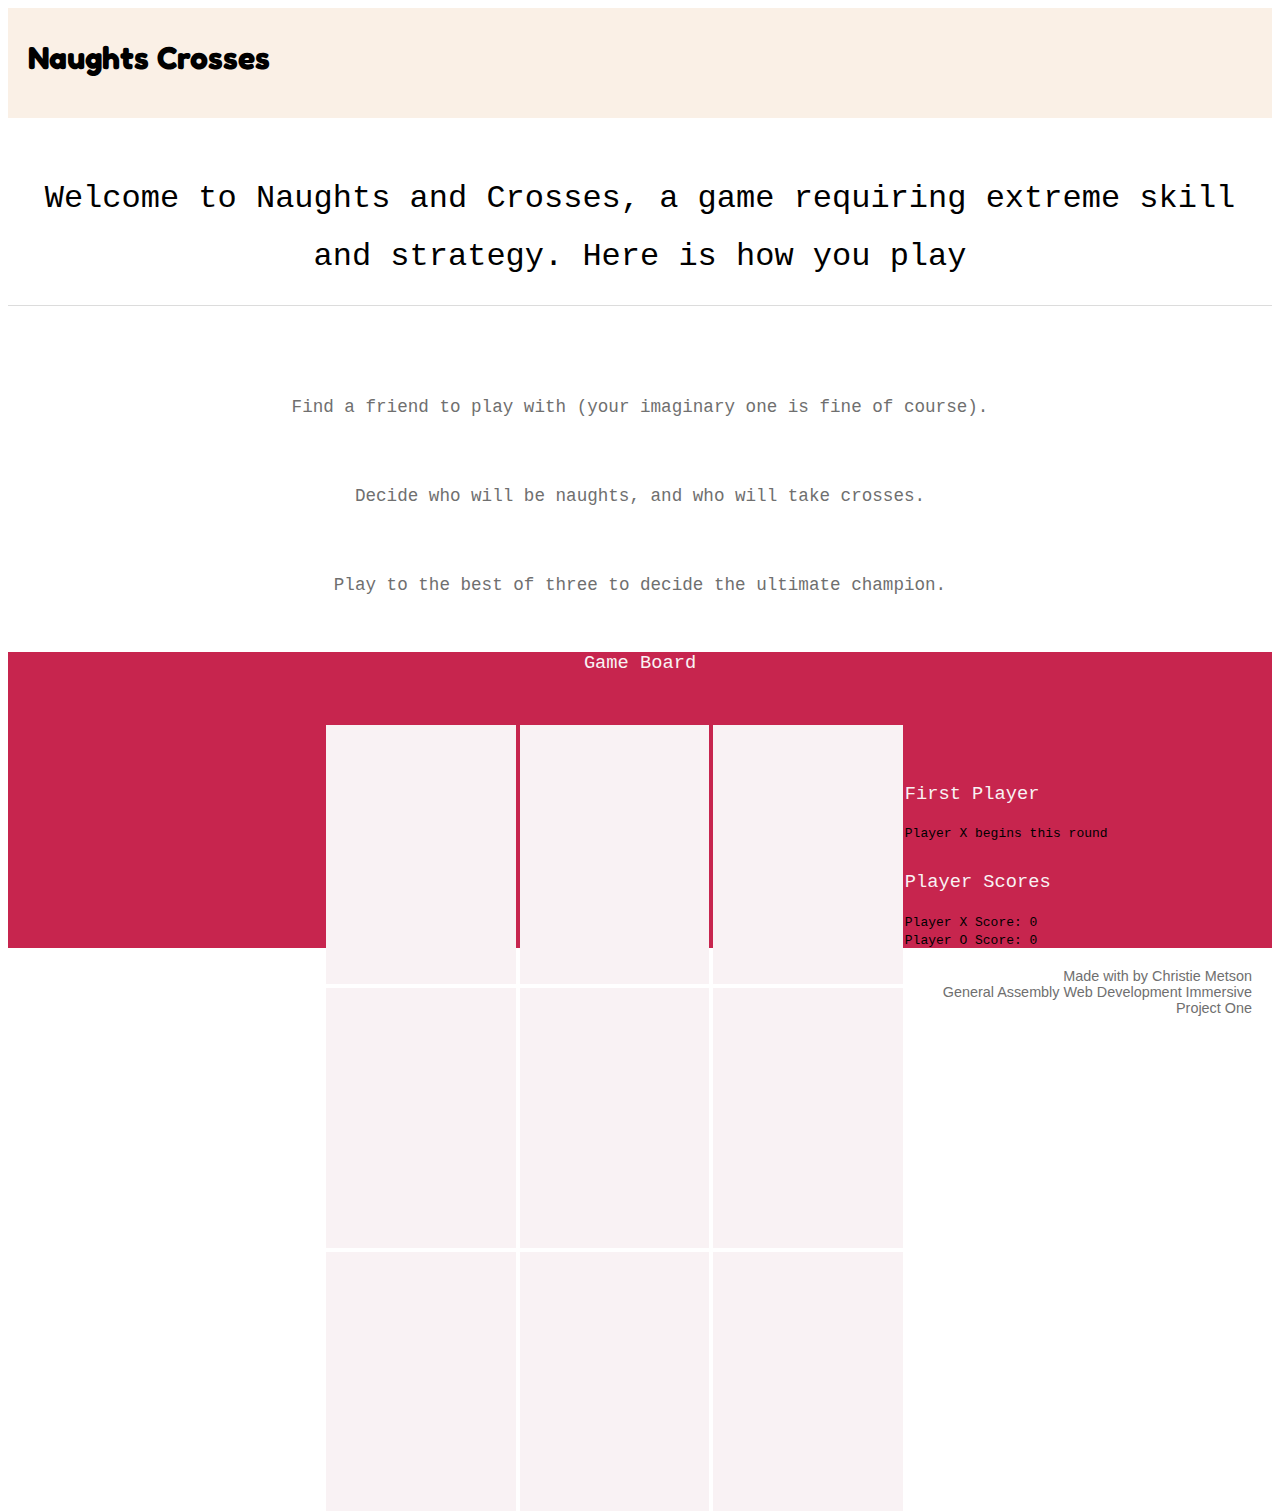
==== index.html @ d8d710c1 "styled the UI" ====
<!DOCTYPE html>
<html lang="en">
<head>
  <meta charset="UTF-8">
  <link rel="stylesheet" href="https://maxcdn.bootstrapcdn.com/bootstrap/3.3.6/css/bootstrap.min.css" integrity="sha384-1q8mTJOASx8j1Au+a5WDVnPi2lkFfwwEAa8hDDdjZlpLegxhjVME1fgjWPGmkzs7" crossorigin="anonymous">
  <link rel="stylesheet" href="naughts.css" media="screen" title="no title" charset="utf-8">
  <link href='https://fonts.googleapis.com/css?family=Fredoka+One' rel='stylesheet' type='text/css'>
  <title>Naughts and Crosses</title>
</head>
<body id="bootstrap-overrides">

  <header class="page-header">
    <h1>Naughts <span class="glyphicon glyphicon-asterisk"> </span> Crosses<br>
  </header>

  <div class="container-fluid hero-small">
    <p class="hero">Welcome to Naughts and Crosses, a game requiring extreme skill and strategy. Here is how you play</p>
      <div class="row top-section">
        <div class="col-sm-4 help">
          <span class="glyphicon glyphicon-heart love"></span>
          <p class="helper-text">Find a friend to play with (your imaginary one is fine of course).</p>
        </div>
        <div class="col-sm-4 help">
          <span class="glyphicon glyphicon-hand-right love"></span>
          <p class="helper-text">Decide who will be naughts, and who will take crosses.</p>
        </div>
        <div class="col-sm-4 help">
          <span class="glyphicon glyphicon-certificate love"></span>
          <p class="helper-text">Play to the best of three to decide the ultimate champion.</p>
        </div>
      </div>
  </div>


<div class="container-fluid play-box">
  <div class="row">

    <div class="col-sm-8">
      <h3 class="title">Game Board</h3>
      <div id="game-board">
        <div class="row top-row">
          <div class="col" id="0"></div>
          <div class="col" id="1"></div>
          <div class="col" id="2"></div>
        </div>
        <div class="row middle-row">
          <div class="col" id="3"></div>
          <div class="col" id="4"></div>
          <div class="col" id="5"></div>
        </div>
        <div class="row bottom-row">
          <div class="col" id="6"></div>
          <div class="col" id="7"></div>
          <div class="col" id="8"></div>
        </div>
      </div>
    </div>

    <div class="col-sm-4 small-drop">
      <div class="player-scores">
        <h3 class="smaller-screen scoring-font">First Player</h3>
        <code id="starter"></code>
        <h3>Player Scores</h3>
        <code>Player X Score:<span id="player-X"></span></code><br>
        <code>Player O Score:<span id="player-O"></span></code>
      </div>
    </div>

  </div>
</div>

<footer>
  <p>
    Made with <span class="glyphicon glyphicon-heart"></span> by Christie Metson
  </p>
  <p>
    <span class="glyphicon glyphicon-console"></span>
    General Assembly Web Development Immersive Project One
  </p>
</footer>

<script src="naughts.js" charset="utf-8"></script>
</body>
</html>
---- naughts.css ----
#bootstrap-overrides header {
  margin-top: 0;
  margin-bottom: 0;
  background-color: linen;
  padding-left: 20px;
  height: 110px;
}

#bootstrap-overrides h1 {
  margin-top: 0;
  padding-top: 30px;
  font-family: 'Fredoka One', cursive;
}

#bootstrap-overrides h3 {
  font-family: "Lucida Console", Monaco, monospace;
  font-weight: 300;
  margin-top: 30px;
}

.hero {
  font-family: "Lucida Console", Monaco, monospace;
  font-weight: 300;
  font-size: 2em;
  text-align: center;
  color: black;
  padding: 20px;
  border-bottom: 1px solid gainsboro;
}

.top-section {
  padding-top: 16px;
}

.helper-text {
  font-size: 1.1em;
  text-align: center;
  font-weight: 100;
  padding: 20px;
  font-family: "Lucida Console", Monaco, monospace;
}

.play-box {
  background-color: #c7254e;
}

.love {
  color: #c7254e;
  font-size: 3em;
  display:block;
  text-align: center;
  vertical-align: bottom;
}

p {
  font-size: 1.3em;
  font-family: "Open Sans", "Helvetica Neue", Helvetica, Arial, sans-serif;
  color: grey;
  /*padding: 20px;*/
  color: #6f6f6f;
  font-weight: 200;
  line-height: 1.8;
}

#game-board {
  display: block;
  max-width: 50%;
  margin: 0 auto;
  vertical-align: middle;
  color: #c7254e;
  font-family: "Lucida Console", Monaco, monospace;
}

.title {
  text-align: center;
  color: #f9f2f4;
}

.col {
  height: 70px;
  float: left;
  display: inline-block;
  width: 30%;
  padding-bottom: 15%;
  padding-top: 15%;
  margin: 2px;
  background-color: #f9f2f4;
  text-align: center;
}

.top-row {
  padding-top: 30px;
  margin: 0 auto;
}

.middle-row {
  margin: 0 auto;
}

.bottom-row {
  padding-bottom: 30px;
  margin: 0 auto;
}

.player-scores h3 {
  color: #f9f2f4;
}


/*Tablets*/
@media (max-width: 761px) {
  .player-scores {
    text-align: center;
    padding: 20px;
    padding-top: 0;
  }
}

/*Up to iPhone 6+*/
@media (max-width: 414px) {
  #bootstrap-overrides h1 {
    padding: 20px;
    text-align: center;
  }

  .hero-small p {
    font-size: 1em;
    font-weight: 300;
    padding: 5px;
  }
  .love {
    display: none;
  }
  .small-drop {
    padding: 0;
    bottom: 0;
  }
  .smaller-screen {
    border-top: 1px solid #f9f2f4;
    line-height: 2;
  }
}

footer {
  margin: 20px
}

footer p {
  text-align: right;
  padding: 0;
  margin: 0;
  font-size: .9em;
  line-height: normal;
}
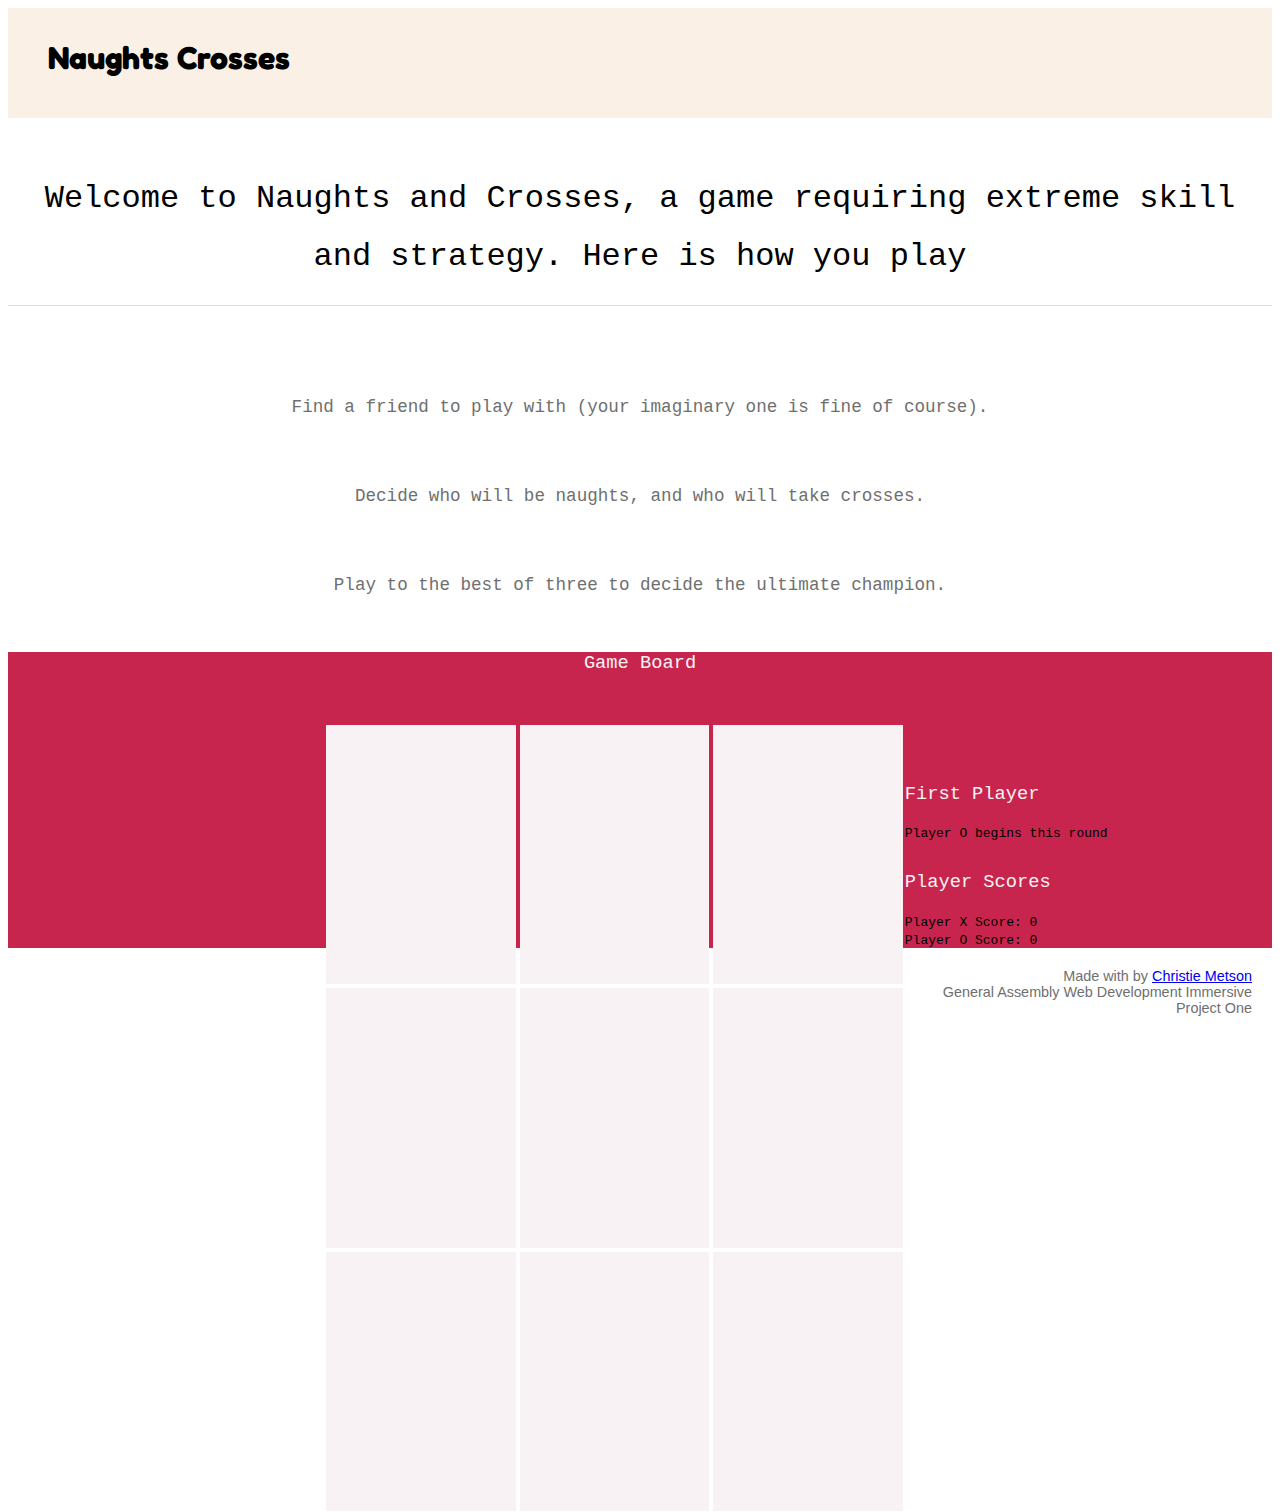
==== commit 2e0ea313: "fixed up winner function that wasn't working and refactored a bit" ====
--- a/index.html
+++ b/index.html
@@ -36,11 +36,12 @@
   <div class="row">
 
     <div class="col-sm-8">
-      <h3 class="title">Game Board</h3>
+      <h3 class="title">Game Board <span class="glyphicon glyphicon-king
+"></span></h3>
       <div id="game-board">
         <div class="row top-row">
-          <div class="col" id="0"></div>
-          <div class="col" id="1"></div>
+          <div class="col"><span id="0"></span></div>
+          <div class="col"><span id="1"></span></div>
           <div class="col" id="2"></div>
         </div>
         <div class="row middle-row">
@@ -71,7 +72,7 @@
 
 <footer>
   <p>
-    Made with <span class="glyphicon glyphicon-heart"></span> by Christie Metson
+    Made with <span class="glyphicon glyphicon-heart"></span> by <a href="https://github.com/christiearcus" target="_blank">Christie Metson</a>
   </p>
   <p>
     <span class="glyphicon glyphicon-console"></span>
--- a/naughts.css
+++ b/naughts.css
@@ -9,6 +9,7 @@
 #bootstrap-overrides h1 {
   margin-top: 0;
   padding-top: 30px;
+  padding-left: 20px;
   font-family: 'Fredoka One', cursive;
 }
 
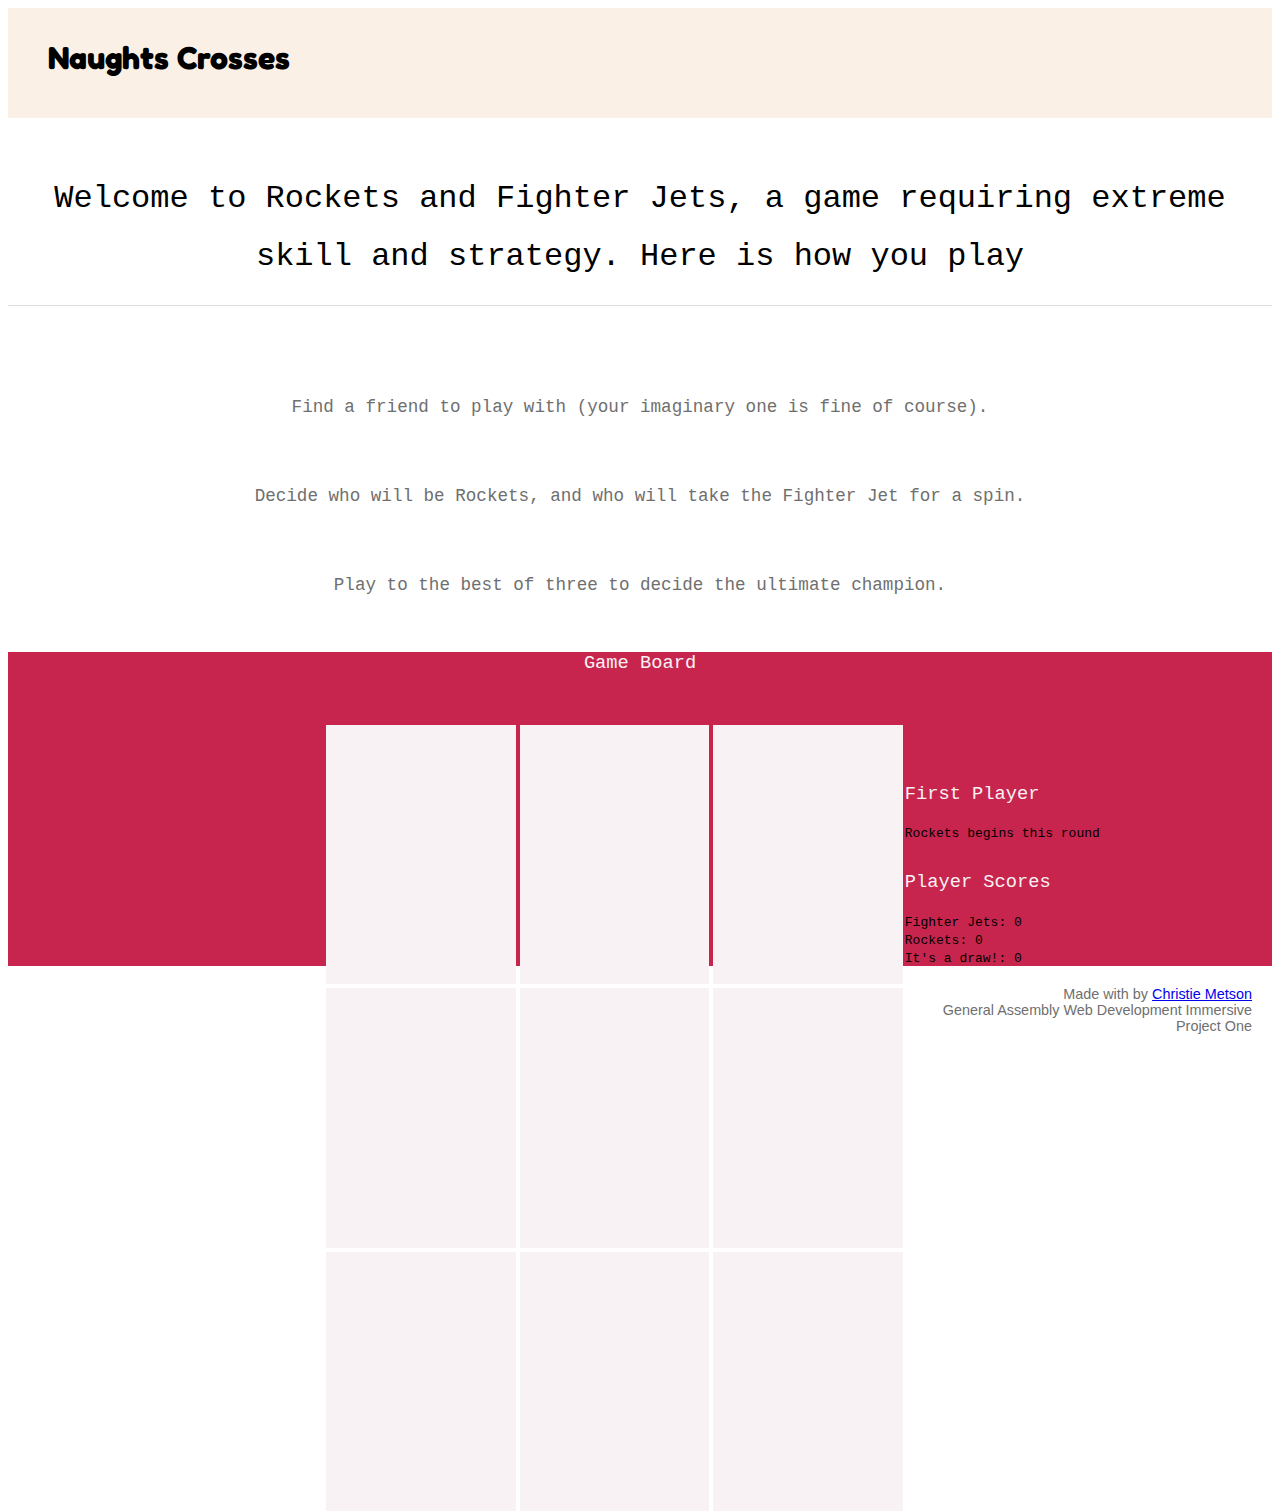
==== commit f867292d: "fixed bugs with winner function" ====
--- a/index.html
+++ b/index.html
@@ -3,9 +3,10 @@
 <head>
   <meta charset="UTF-8">
   <link rel="stylesheet" href="https://maxcdn.bootstrapcdn.com/bootstrap/3.3.6/css/bootstrap.min.css" integrity="sha384-1q8mTJOASx8j1Au+a5WDVnPi2lkFfwwEAa8hDDdjZlpLegxhjVME1fgjWPGmkzs7" crossorigin="anonymous">
+  <link rel="stylesheet" href="https://maxcdn.bootstrapcdn.com/font-awesome/4.5.0/css/font-awesome.min.css">
   <link rel="stylesheet" href="naughts.css" media="screen" title="no title" charset="utf-8">
   <link href='https://fonts.googleapis.com/css?family=Fredoka+One' rel='stylesheet' type='text/css'>
-  <title>Naughts and Crosses</title>
+  <title>Rockets and Fighter Jets</title>
 </head>
 <body id="bootstrap-overrides">
 
@@ -14,7 +15,7 @@
   </header>
 
   <div class="container-fluid hero-small">
-    <p class="hero">Welcome to Naughts and Crosses, a game requiring extreme skill and strategy. Here is how you play</p>
+    <p class="hero">Welcome to Rockets and Fighter Jets, a game requiring extreme skill and strategy. Here is how you play</p>
       <div class="row top-section">
         <div class="col-sm-4 help">
           <span class="glyphicon glyphicon-heart love"></span>
@@ -22,7 +23,7 @@
         </div>
         <div class="col-sm-4 help">
           <span class="glyphicon glyphicon-hand-right love"></span>
-          <p class="helper-text">Decide who will be naughts, and who will take crosses.</p>
+          <p class="helper-text">Decide who will be Rockets, and who will take the Fighter Jet for a spin.</p>
         </div>
         <div class="col-sm-4 help">
           <span class="glyphicon glyphicon-certificate love"></span>
@@ -40,8 +41,8 @@
 "></span></h3>
       <div id="game-board">
         <div class="row top-row">
-          <div class="col"><span id="0"></span></div>
-          <div class="col"><span id="1"></span></div>
+          <div class="col" id="0"></div>
+          <div class="col" id="1"></div>
           <div class="col" id="2"></div>
         </div>
         <div class="row middle-row">
@@ -62,8 +63,9 @@
         <h3 class="smaller-screen scoring-font">First Player</h3>
         <code id="starter"></code>
         <h3>Player Scores</h3>
-        <code>Player X Score:<span id="player-X"></span></code><br>
-        <code>Player O Score:<span id="player-O"></span></code>
+        <code>Fighter Jets:<span id="player-X"></span></code><br>
+        <code>Rockets:<span id="player-O"></span></code><br>
+        <code>It's a draw!:<span id="draw-counter"></span></code>
       </div>
     </div>
 
--- a/naughts.css
+++ b/naughts.css
@@ -87,6 +87,11 @@
   margin: 2px;
   background-color: #f9f2f4;
   text-align: center;
+  color: cadetblue;
+}
+
+.fa-fighter-jet {
+  color: darksalmon;
 }
 
 .top-row {
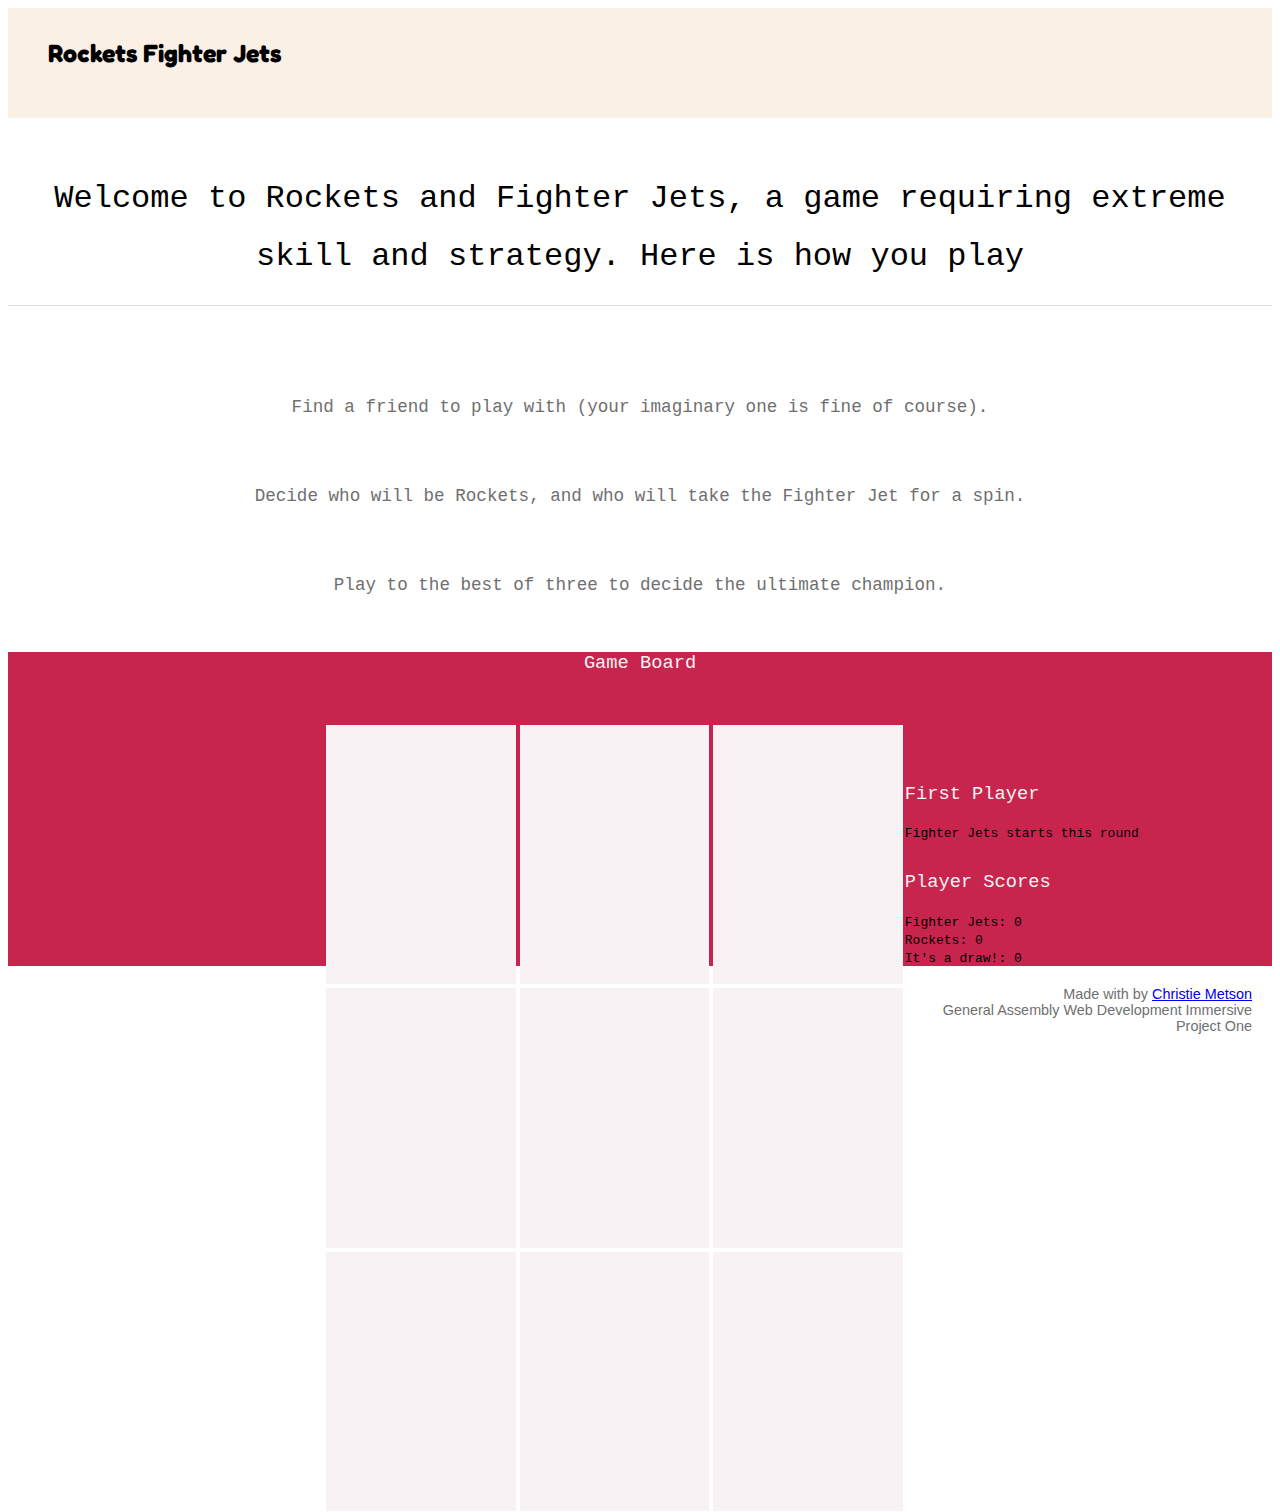
==== commit d735ffe1: "deploying to gh-pages" ====
--- a/index.html
+++ b/index.html
@@ -11,7 +11,7 @@
 <body id="bootstrap-overrides">
 
   <header class="page-header">
-    <h1>Naughts <span class="glyphicon glyphicon-asterisk"> </span> Crosses<br>
+    <h1>Rockets <span class="glyphicon glyphicon-asterisk"> </span> Fighter Jets<br>
   </header>
 
   <div class="container-fluid hero-small">
--- a/naughts.css
+++ b/naughts.css
@@ -11,6 +11,7 @@
   padding-top: 30px;
   padding-left: 20px;
   font-family: 'Fredoka One', cursive;
+  font-size: 25px;
 }
 
 #bootstrap-overrides h3 {
@@ -112,6 +113,10 @@
   color: #f9f2f4;
 }
 
+.code {
+  margin: 10px;
+}
+
 
 /*Tablets*/
 @media (max-width: 761px) {
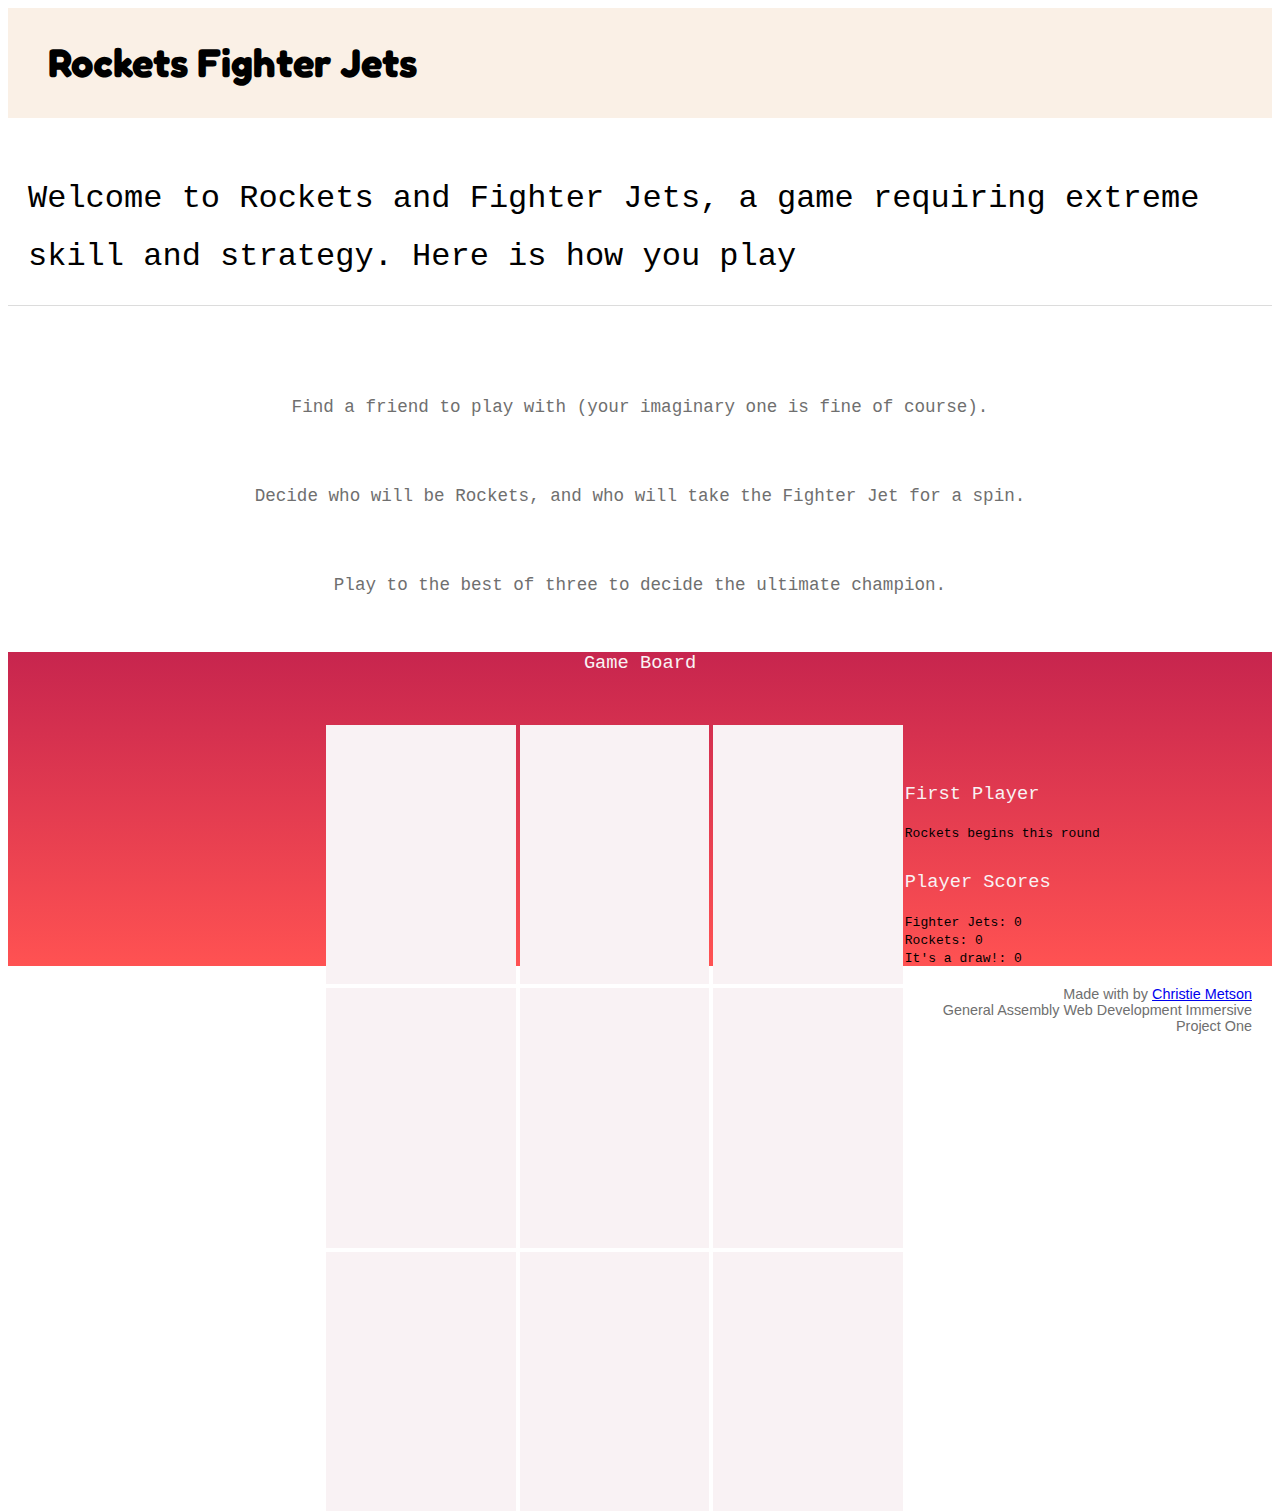
==== commit ea6aa163: "added an end of game alert and gradient to background" ====
--- a/index.html
+++ b/index.html
@@ -2,11 +2,14 @@
 <html lang="en">
 <head>
   <meta charset="UTF-8">
+  <script src="https://ajax.googleapis.com/ajax/libs/jquery/1.12.0/jquery.min.js"></script>
   <link rel="stylesheet" href="https://maxcdn.bootstrapcdn.com/bootstrap/3.3.6/css/bootstrap.min.css" integrity="sha384-1q8mTJOASx8j1Au+a5WDVnPi2lkFfwwEAa8hDDdjZlpLegxhjVME1fgjWPGmkzs7" crossorigin="anonymous">
   <link rel="stylesheet" href="https://maxcdn.bootstrapcdn.com/font-awesome/4.5.0/css/font-awesome.min.css">
+  <script src="https://maxcdn.bootstrapcdn.com/bootstrap/3.3.6/js/bootstrap.min.js" integrity="sha384-0mSbJDEHialfmuBBQP6A4Qrprq5OVfW37PRR3j5ELqxss1yVqOtnepnHVP9aJ7xS" crossorigin="anonymous"></script>
   <link rel="stylesheet" href="naughts.css" media="screen" title="no title" charset="utf-8">
   <link href='https://fonts.googleapis.com/css?family=Fredoka+One' rel='stylesheet' type='text/css'>
   <title>Rockets and Fighter Jets</title>
+  <meta name="viewport" content="width=device-width">
 </head>
 <body id="bootstrap-overrides">
 
@@ -32,8 +35,12 @@
       </div>
   </div>
 
+<div class="container-fluid play-box">
 
-<div class="container-fluid play-box">
+  <div class="toggled-off" id="ultimate-champ" role="alert">
+  <button type="button" class="close" data-dismiss="alert" aria-label="Close"><span aria-hidden="true">&times;</span></button>
+  <strong>Congratulations!</strong> Somebody is the ultimate champion. Click reload to start a new game.</div>
+
   <div class="row">
 
     <div class="col-sm-8">
--- a/naughts.css
+++ b/naughts.css
@@ -11,7 +11,7 @@
   padding-top: 30px;
   padding-left: 20px;
   font-family: 'Fredoka One', cursive;
-  font-size: 25px;
+  font-size: 2.5em;
 }
 
 #bootstrap-overrides h3 {
@@ -23,7 +23,7 @@
 .hero {
   font-family: "Lucida Console", Monaco, monospace;
   font-weight: 300;
-  font-size: 2em;
+  font-size: 2em;*/
   text-align: center;
   color: black;
   padding: 20px;
@@ -40,10 +40,6 @@
   font-weight: 100;
   padding: 20px;
   font-family: "Lucida Console", Monaco, monospace;
-}
-
-.play-box {
-  background-color: #c7254e;
 }
 
 .love {
@@ -73,9 +69,25 @@
   font-family: "Lucida Console", Monaco, monospace;
 }
 
+.play-box {
+  background: #c7254e;
+  background: linear-gradient(#c7254e, #FF5252);
+
+}
+
 .title {
   text-align: center;
   color: #f9f2f4;
+}
+
+.winner-alert {
+  margin-top: 20px;
+  text-align: center;
+  font-family: "Lucida Console", Monaco, monospace;
+}
+
+.toggled-off {
+  display: none;
 }
 
 .col {
@@ -88,6 +100,9 @@
   margin: 2px;
   background-color: #f9f2f4;
   text-align: center;
+}
+
+.fa-rocket {
   color: cadetblue;
 }
 
@@ -128,7 +143,7 @@
 }
 
 /*Up to iPhone 6+*/
-@media (max-width: 414px) {
+@media (max-width: 415px) {
   #bootstrap-overrides h1 {
     padding: 20px;
     text-align: center;
@@ -153,7 +168,7 @@
 }
 
 footer {
-  margin: 20px
+  margin: 20px;
 }
 
 footer p {
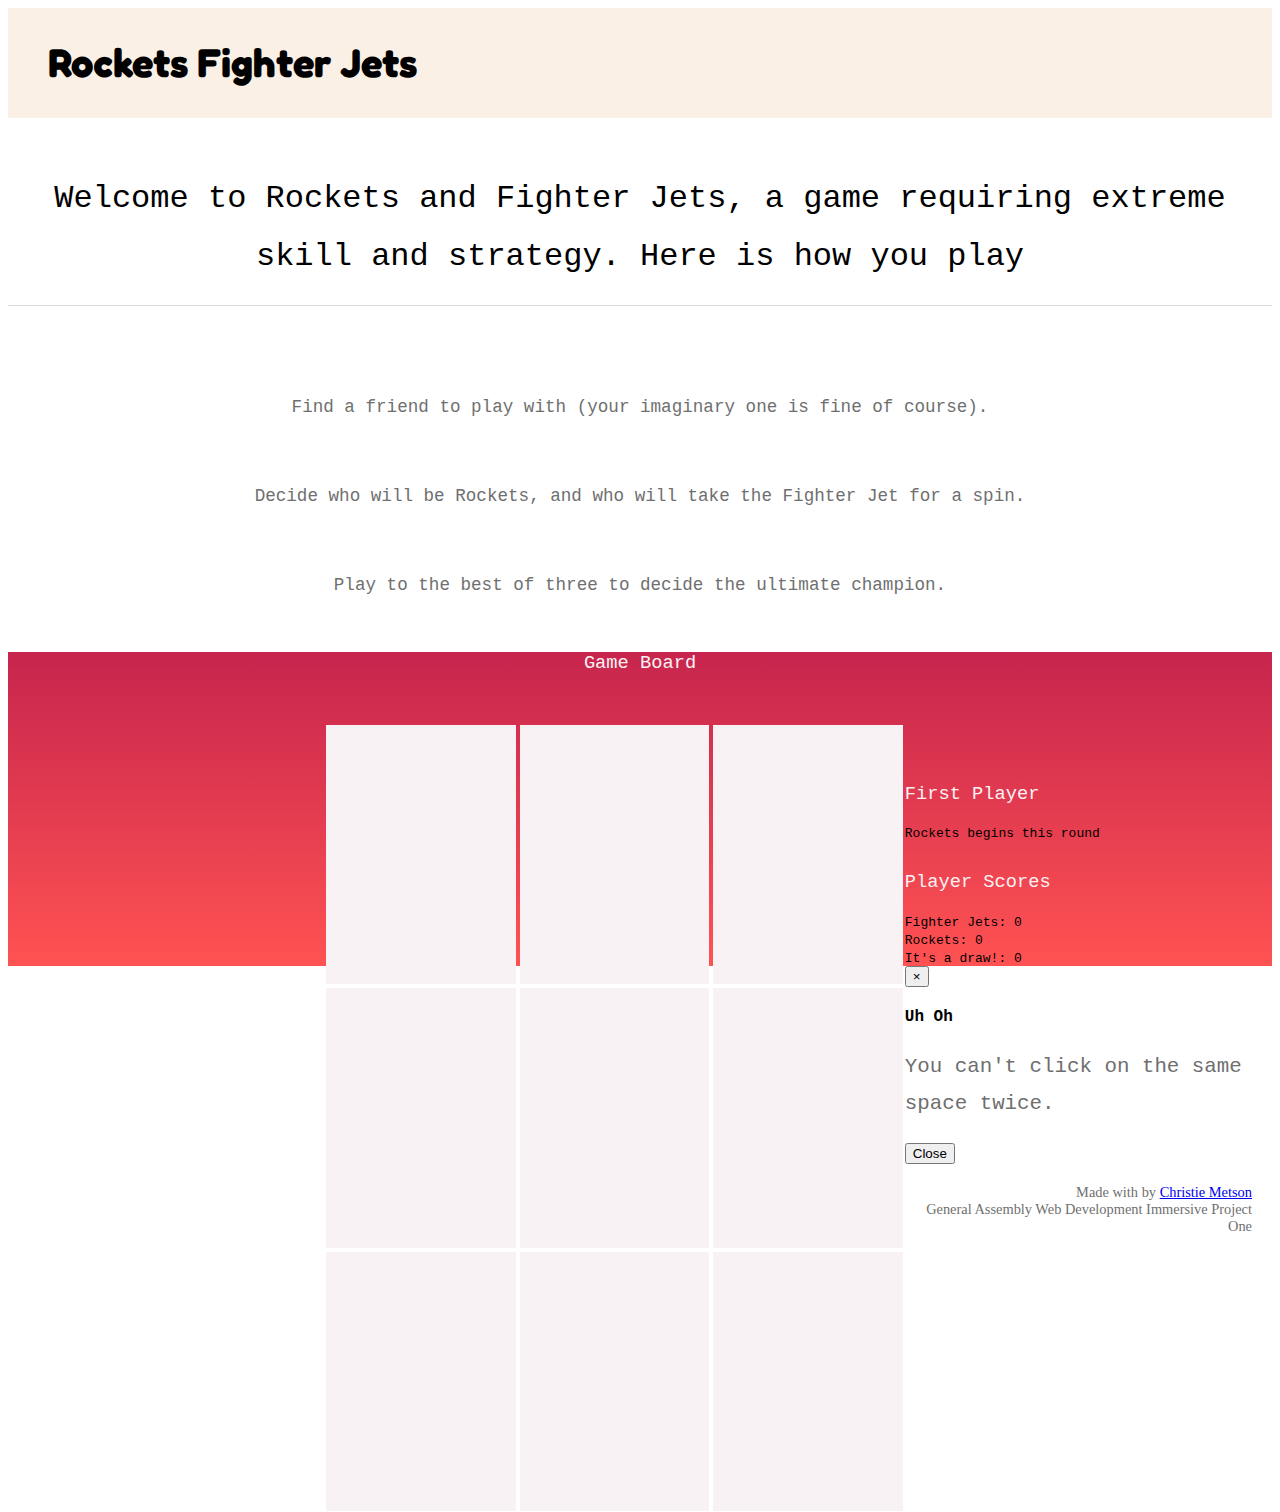
==== commit 84247426: "modal styling for when a player attempts to click on token" ====
--- a/index.html
+++ b/index.html
@@ -79,6 +79,27 @@
   </div>
 </div>
 
+<!-- Modal -->
+<div id="override-modal" class="modal fade my-modal" role="dialog">
+  <div class="modal-dialog">
+
+    <!-- Modal content-->
+    <div class="modal-content">
+      <div class="modal-header">
+        <button type="button" class="close" data-dismiss="modal">&times;</button>
+        <h4 class="modal-title">Uh Oh</h4>
+      </div>
+      <div class="modal-body">
+        <p>You can't click on the same space twice.</p>
+      </div>
+      <div class="modal-footer">
+        <button type="button" class="btn btn-default" data-dismiss="modal">Close</button>
+      </div>
+    </div>
+
+  </div>
+</div>
+
 <footer>
   <p>
     Made with <span class="glyphicon glyphicon-heart"></span> by <a href="https://github.com/christiearcus" target="_blank">Christie Metson</a>
--- a/naughts.css
+++ b/naughts.css
@@ -1,3 +1,5 @@
+/*Bootstrap tweaks*/
+
 #bootstrap-overrides header {
   margin-top: 0;
   margin-bottom: 0;
@@ -20,10 +22,12 @@
   margin-top: 30px;
 }
 
+/*Core Styles*/
+
 .hero {
   font-family: "Lucida Console", Monaco, monospace;
   font-weight: 300;
-  font-size: 2em;*/
+  font-size: 2em;
   text-align: center;
   color: black;
   padding: 20px;
@@ -52,9 +56,7 @@
 
 p {
   font-size: 1.3em;
-  font-family: "Open Sans", "Helvetica Neue", Helvetica, Arial, sans-serif;
   color: grey;
-  /*padding: 20px;*/
   color: #6f6f6f;
   font-weight: 200;
   line-height: 1.8;
@@ -103,11 +105,11 @@
 }
 
 .fa-rocket {
-  color: cadetblue;
+  color: black;
 }
 
 .fa-fighter-jet {
-  color: darksalmon;
+  color: #6f6f6f;
 }
 
 .top-row {
@@ -132,6 +134,10 @@
   margin: 10px;
 }
 
+.my-modal {
+  font-family: "Lucida Console", Monaco, monospace;
+  border-style: none;
+}
 
 /*Tablets*/
 @media (max-width: 761px) {
@@ -167,6 +173,8 @@
   }
 }
 
+/*Footer styles*/
+
 footer {
   margin: 20px;
 }
